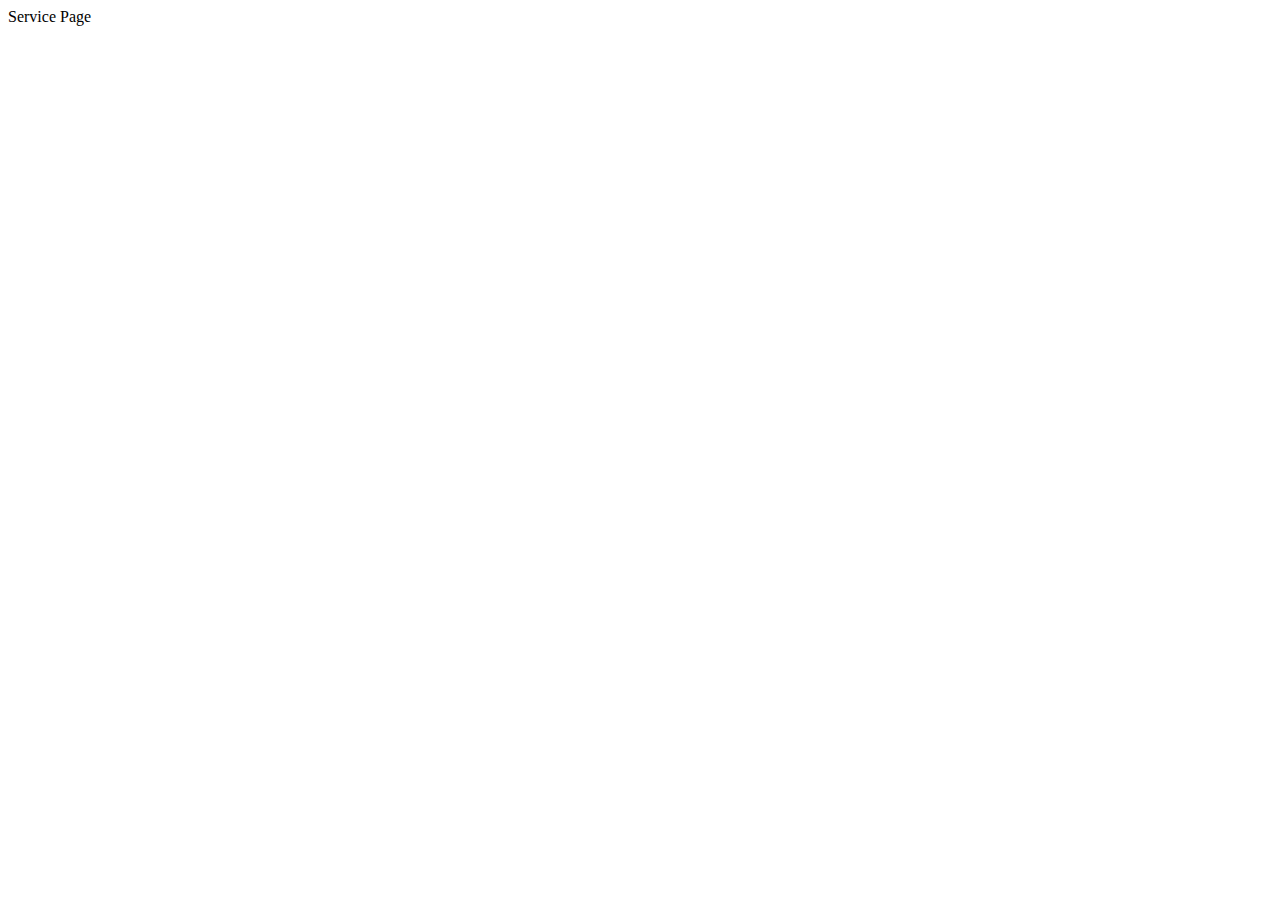
==== service.html @ 2b86e40f "starting" ====
<!DOCTYPE html>
<html lang="en">
<head>
  <meta charset="UTF-8">
  <meta http-equiv="X-UA-Compatible" content="IE=edge">
  <meta name="viewport" content="width=device-width, initial-scale=1.0">
  <title>Document</title>
</head>
<body>
  Service Page
</body>
</html>
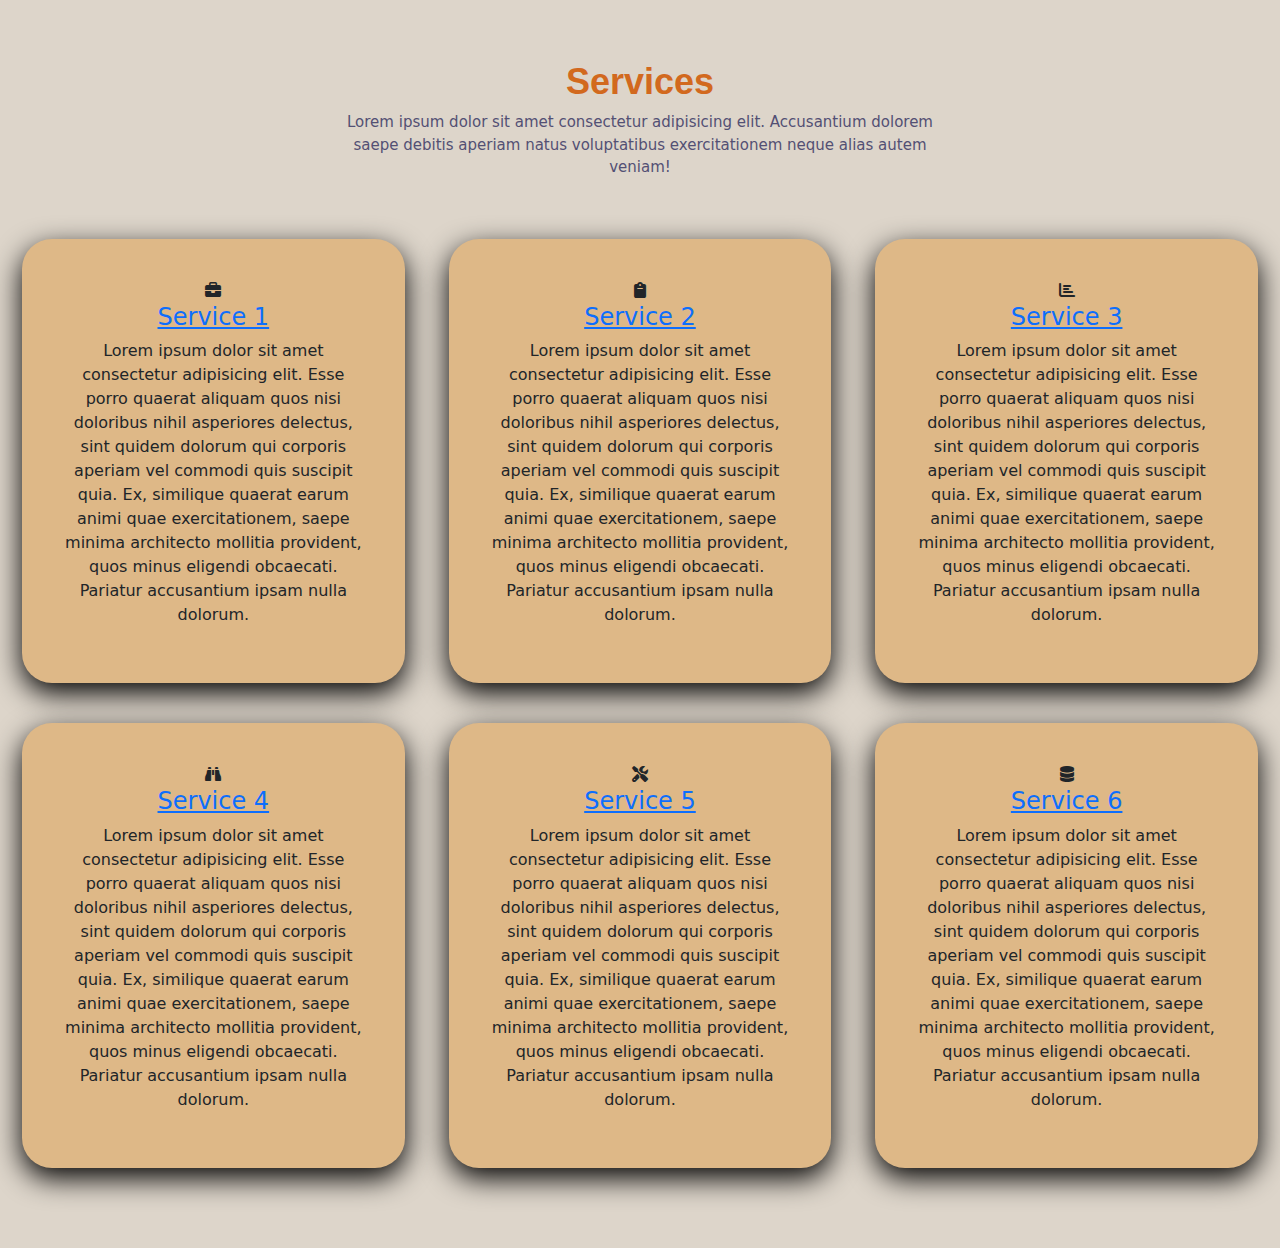
==== commit 47bb6d8a: "almost through" ====
--- a/service.html
+++ b/service.html
@@ -1,12 +1,136 @@
 <!DOCTYPE html>
 <html lang="en">
-<head>
-  <meta charset="UTF-8">
-  <meta http-equiv="X-UA-Compatible" content="IE=edge">
-  <meta name="viewport" content="width=device-width, initial-scale=1.0">
-  <title>Document</title>
-</head>
-<body>
-  Service Page
-</body>
-</html>+  <head>
+    <meta charset="UTF-8" />
+    <meta http-equiv="X-UA-Compatible" content="IE=edge" />
+    <meta name="viewport" content="width=device-width, initial-scale=1.0" />
+
+    <link rel="stylesheet"
+    href="https://cdnjs.cloudflare.com/ajax/libs/twitter-bootstrap/5.2.0-beta1/css/bootstrap.min.css"/
+    >
+
+    <link
+      rel="stylesheet"
+      href="https://cdnjs.cloudflare.com/ajax/libs/font-awesome/6.1.1/css/all.min.css"
+    />
+    <link
+     rel="stylesheet"
+      href="./css/services.css"
+    />
+
+    <title>Services</title>
+  </head>
+  <body>
+
+    <section class="services section-bg" id="services"> 
+      <div class="container">
+        <header class="section-header">
+          <h3>Services</h3>
+          <p>
+            Lorem ipsum dolor sit amet consectetur adipisicing elit. Accusantium
+            dolorem saepe debitis aperiam natus voluptatibus exercitationem
+            neque alias autem veniam!
+          </p>
+        </header>
+
+        <div class="row">
+          <div class="col-md-6 col-lg-4">
+            <div class="box">
+              <div class="icon">
+                <i class="fa fa-briefcase services-icon"></i>
+              </div>
+              <h4 class="title"><a href="#">Service 1</a></h4>
+              <p class="description">
+                Lorem ipsum dolor sit amet consectetur adipisicing elit. Esse
+                porro quaerat aliquam quos nisi doloribus nihil asperiores
+                delectus, sint quidem dolorum qui corporis aperiam vel commodi
+                quis suscipit quia. Ex, similique quaerat earum animi quae
+                exercitationem, saepe minima architecto mollitia provident, quos
+                minus eligendi obcaecati. Pariatur accusantium ipsam nulla
+                dolorum.
+              </p>
+            </div>
+          </div>
+
+          <!-- Service 2 -->
+          <div class="col-md-6 col-lg-4">
+            <div class="box">
+              <div class="icon">
+                <i class="fa fa-clipboard services-icon"></i>
+              </div>
+              <h4 class="title"><a href="#">Service 2</a></h4>
+              <p class="description">
+                Lorem ipsum dolor sit amet consectetur adipisicing elit. Esse
+                porro quaerat aliquam quos nisi doloribus nihil asperiores
+                delectus, sint quidem dolorum qui corporis aperiam vel commodi
+                quis suscipit quia. Ex, similique quaerat earum animi quae
+                exercitationem, saepe minima architecto mollitia provident, quos
+                minus eligendi obcaecati. Pariatur accusantium ipsam nulla
+                dolorum.
+              </p>
+            </div>
+          </div>
+
+          <!-- Service 3 -->
+          <div class="col-md-6 col-lg-4">
+            <div class="box">
+              <div class="icon">
+                <i class="fa fa-chart-bar services-icon"></i>
+              </div>
+              <h4 class="title"><a href="#">Service 3</a></h4>
+              <p class="description">
+                Lorem ipsum dolor sit amet consectetur adipisicing elit. Esse
+                porro quaerat aliquam quos nisi doloribus nihil asperiores
+                delectus, sint quidem dolorum qui corporis aperiam vel commodi
+                quis suscipit quia. Ex, similique quaerat earum animi quae
+                exercitationem, saepe minima architecto mollitia provident, quos
+                minus eligendi obcaecati. Pariatur accusantium ipsam nulla
+                dolorum.
+              </p>
+            </div>
+          </div>
+
+          <!-- Service 4 -->
+          <div class="col-md-6 col-lg-4">
+            <div class="box">
+              <div class="icon">
+                <i class="fa fa-binoculars services-icon "></i>
+              </div>
+              <h4 class="title"><a href="#">Service 4</a></h4>
+              <p class="description">
+                Lorem ipsum dolor sit amet consectetur adipisicing elit. Esse porro quaerat aliquam quos nisi doloribus nihil asperiores delectus, sint quidem dolorum qui corporis aperiam vel commodi quis suscipit quia. Ex, similique quaerat earum animi quae exercitationem, saepe minima architecto mollitia provident, quos minus eligendi obcaecati. Pariatur accusantium ipsam nulla dolorum.
+              </p>
+            </div>
+          </div>
+
+          <!-- Service 5 -->
+          <div class="col-md-6 col-lg-4">
+            <div class="box">
+              <div class="icon">
+                <i class="fa fa-tools services-icon"></i>
+              </div>
+              <h4 class="title"><a href="#">Service 5</a></h4>
+              <p class="description">
+                Lorem ipsum dolor sit amet consectetur adipisicing elit. Esse porro quaerat aliquam quos nisi doloribus nihil asperiores delectus, sint quidem dolorum qui corporis aperiam vel commodi quis suscipit quia. Ex, similique quaerat earum animi quae exercitationem, saepe minima architecto mollitia provident, quos minus eligendi obcaecati. Pariatur accusantium ipsam nulla dolorum.
+              </p>
+            </div>
+          </div>
+
+          <!-- Service 6 -->
+          <div class="col-md-6 col-lg-4">
+            <div class="box">
+              <div class="icon">
+                <i class="fa fa-database services-icon "></i>
+              </div>
+              <h4 class="title"><a href="#">Service 6</a></h4>
+              <p class="description">
+                Lorem ipsum dolor sit amet consectetur adipisicing elit. Esse porro quaerat aliquam quos nisi doloribus nihil asperiores delectus, sint quidem dolorum qui corporis aperiam vel commodi quis suscipit quia. Ex, similique quaerat earum animi quae exercitationem, saepe minima architecto mollitia provident, quos minus eligendi obcaecati. Pariatur accusantium ipsam nulla dolorum.
+              </p>
+            </div>
+          </div>
+
+        </div>
+      </div>
+    </section>
+  </body>
+</html>
--- a/css/services.css
+++ b/css/services.css
@@ -0,0 +1,48 @@
+@import url('https://fonts.googleapis.com/css2?family=Lobster&display=swap');
+
+
+.container{
+  max-width: 1320px;
+}
+
+section{
+  overflow: hidden;
+}
+
+.section-bg{
+  background:  rgb(221, 213, 202);
+}
+
+.section-header h3{
+  font-size: 36px;
+  color: chocolate;
+  text-align: center;
+  font-weight: 700;
+  position: relative;
+  font-family: "Poppins", sans-serif;
+}
+
+.section-header p{
+  text-align: center;
+  margin: auto;
+  font-size: 15px;
+  padding-bottom: 60px;
+  color: #535074;
+  width: 50%;
+}
+
+#services{
+  padding:  60px 0 40px 0;
+}
+
+#services .box{
+  padding: 40px;
+  position: relative;
+  overflow: hidden;
+  border-radius: 30px;
+  margin: 0 10px 40px 10px;
+  background: burlywood;
+  box-shadow: 0 10px 29px 0 black;
+ transition: all 0.3s ease-in-out;
+  text-align: center;
+} 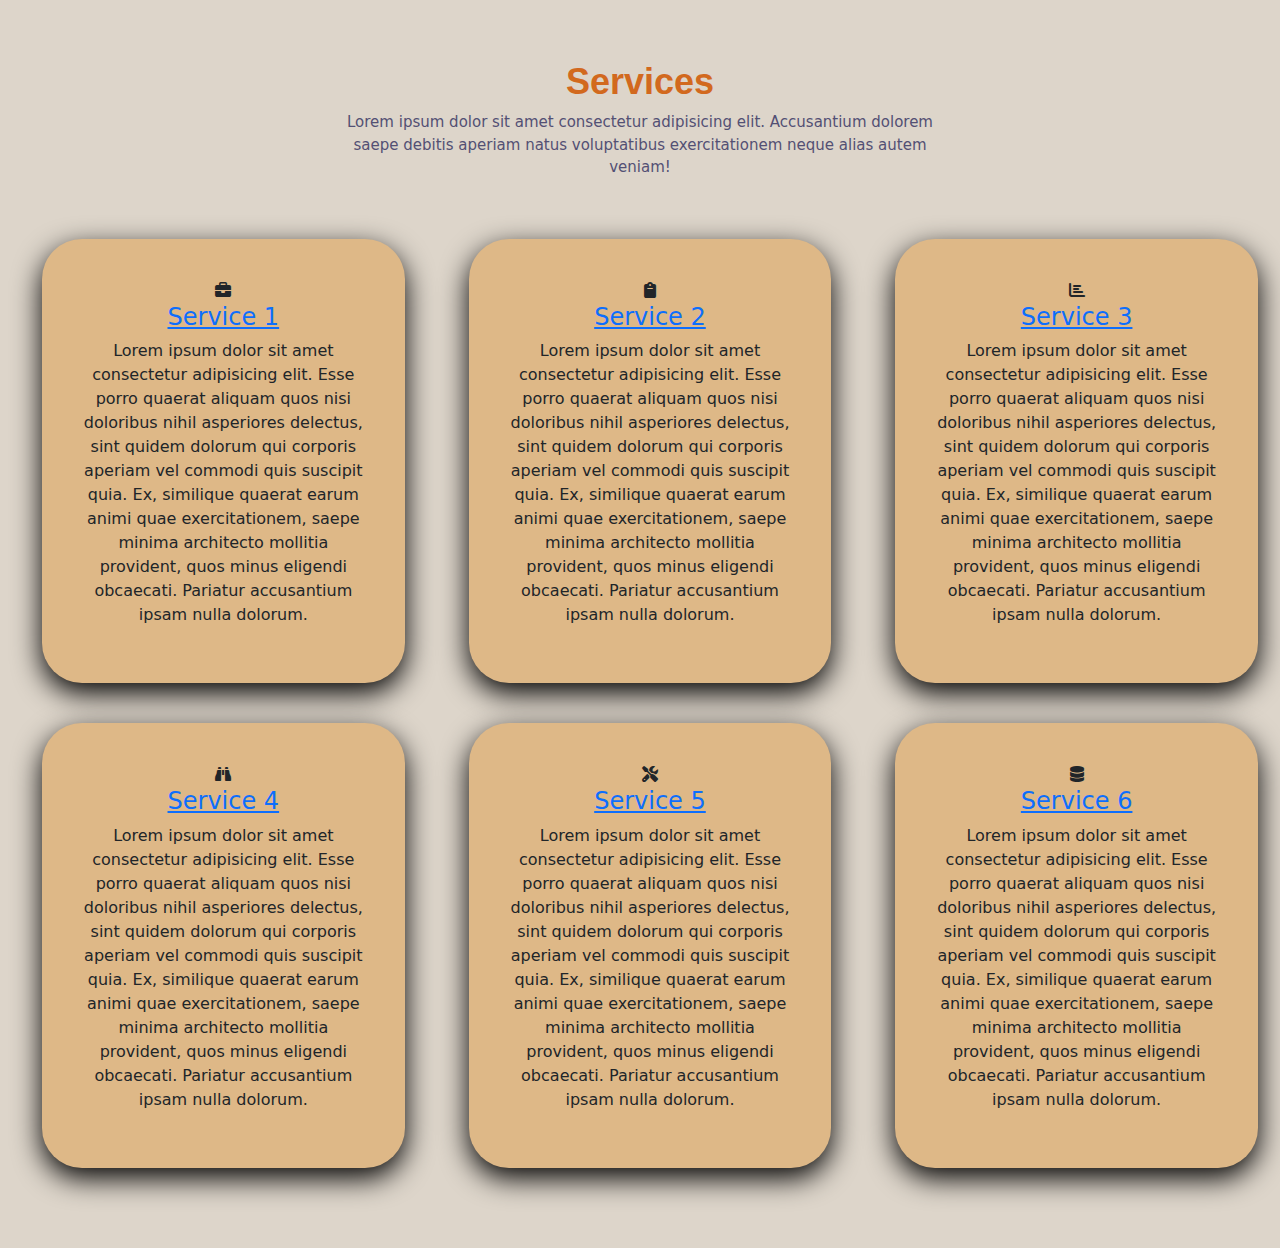
==== commit 6af4e850: "Project 2" ====
--- a/service.html
+++ b/service.html
@@ -33,7 +33,7 @@
           </p>
         </header>
 
-        <div class="row">
+        <div class="row" >
           <div class="col-md-6 col-lg-4">
             <div class="box">
               <div class="icon">
--- a/css/services.css
+++ b/css/services.css
@@ -39,8 +39,8 @@
   padding: 40px;
   position: relative;
   overflow: hidden;
-  border-radius: 30px;
-  margin: 0 10px 40px 10px;
+  border-radius: 40px;
+  margin: 0 10px 40px 30px;
   background: burlywood;
   box-shadow: 0 10px 29px 0 black;
  transition: all 0.3s ease-in-out;
